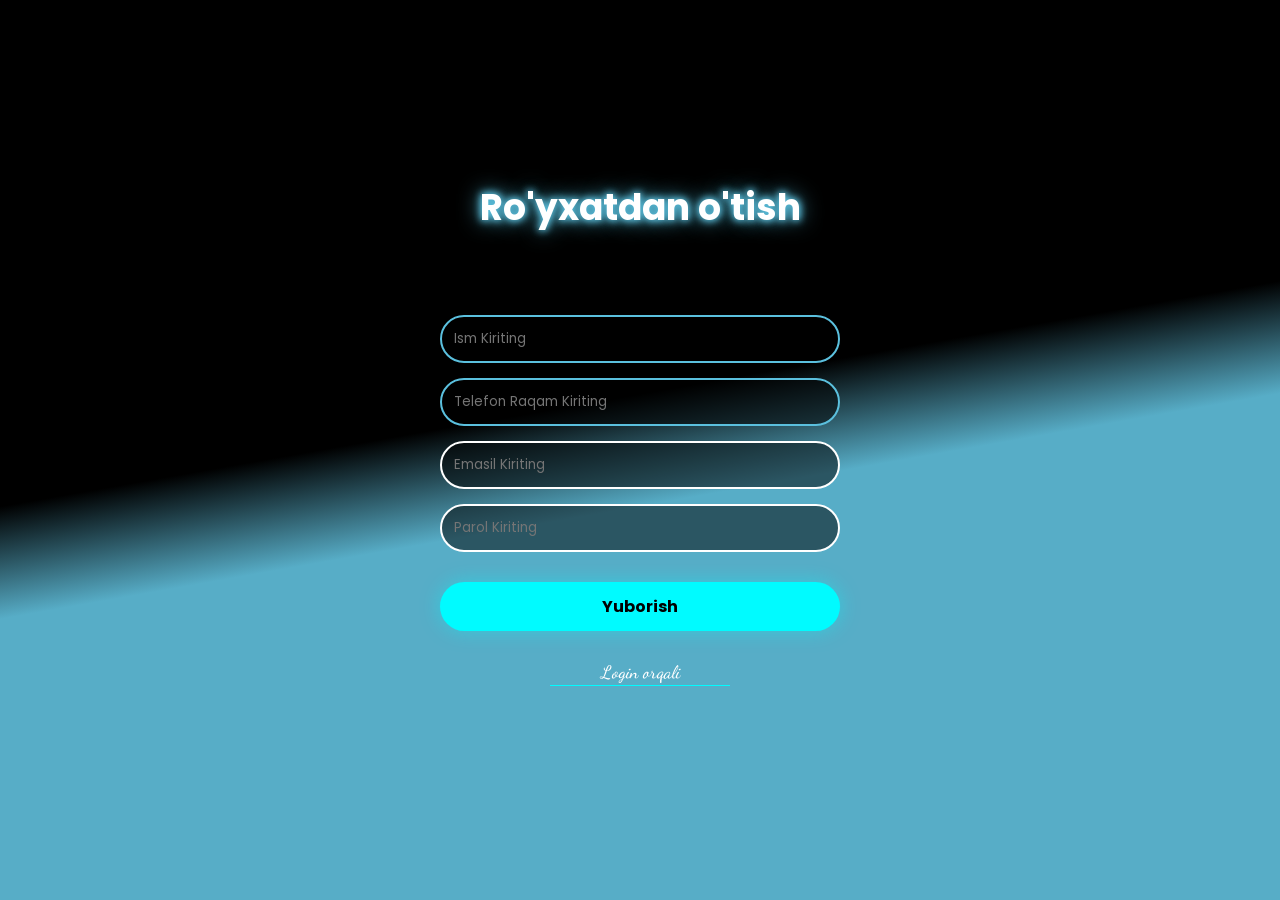
==== index.html @ faebd877 "First repo" ====
<!DOCTYPE html>
<html lang="en">
<head>
    <meta charset="UTF-8">
    <meta name="viewport" content="width=device-width, initial-scale=1.0">
    <title>Ro'yxat</title>
    <link rel="stylesheet" href="./style.css">
    <link rel="preconnect" href="https://fonts.googleapis.com">
    <link rel="preconnect" href="https://fonts.gstatic.com" crossorigin>
    <link href="https://fonts.googleapis.com/css2?family=Dancing+Script:wght@400..700&family=Poppins:ital,wght@0,100;0,200;0,300;0,400;0,500;0,600;0,700;0,800;0,900;1,100;1,200;1,300;1,400;1,500;1,600;1,700;1,800;1,900&display=swap" rel="stylesheet">
</head>
    <body>
        <div class="wrapper">
            <h1 class="title">Ro'yxatdan o'tish</h1>
            <form action="" class="form">
                <input type="text" placeholder="Ism Kiriting" required class="input">
                <input type="tel" placeholder="Telefon Raqam Kiriting" required class="input">
                <input type="email" placeholder="Emasil Kiriting" required class="input-1">
                <input type="password" placeholder="Parol Kiriting" required class="input-1">
                <button class="button">Yuborish</button>
                <a href="./login.html" class="link">Login orqali</a>
            </form>
        </div>
        <script src="./script.js"></script>
    </body>
    </html>
---- style.css ----
*{
    box-sizing: border-box;
    margin: 0;
    padding: 0;
}


body {
    height: 100vh;  /*rasmni to'lliq chozish */
    font-family: "Poppins";
    background: #000000;
    background: -webkit-linear-gradient(170deg, rgba(0, 0, 0, 1) 45%, rgba(87, 173, 199, 1) 55%);
    background: -moz-linear-gradient(170deg, rgba(0, 0, 0, 1) 45%, rgba(87, 173, 199, 1) 55%);
    background: linear-gradient(170deg, rgba(0, 0, 0, 1) 45%, rgba(87, 173, 199, 1) 55%);
    filter: progid:DXImageTransform.Microsoft.gradient(startColorstr="#000000", endColorstr="#57ADC7", GradientType=0);
}

.wrapper {
    display: flex;
    flex-direction: column;
    align-items: center;
    justify-content: center;
}
.title {
    font-family: Poppins;
    font-size: 36px;
    color: #fff;
    text-align: center;
    text-shadow: 0 0 7px #5bc0de, 0 0 10px #5bc0de, 0 0 21px #5bc0de, 0 0 42px #000;
    padding-top: 180px;
    padding-bottom: 80px;
}
.form {
    display: flex;
    flex-direction: column;
    gap: 15px;
    padding-bottom: 95.5px;
}
.form-1 {
    display: flex;
    flex-direction: column;
    gap: 15px;
}
.input {
    font-family: Poppins;
    width: 400px;
    max-width: 400px;
    padding: 12px;
    background: rgba(0, 0, 0, 0.5);
    border: 2px solid #5bc0de;
    border-radius: 28px;
    color: #fff;
    outline: none;
    transition: 0.3s;
}
.input:hover {
    font-family: Poppins;
    border-color: #fff;
    box-shadow: 0 0 18px #5bc0de;
}

.input-1 {
    font-family: Poppins;
    width: 400px;
    max-width: 400px;
    padding: 12px;
    background: rgba(0, 0, 0, 0.5);
    border: 2px solid #ffffff;
    border-radius: 28px;
    color: #fff;
    outline: none;
    transition: 0.3s;
}
.input-1:hover {
    font-family: Poppins;
    border-color: #000000;
    box-shadow: 0 0 18px #000000;
}
.button {
    font-family: Poppins;
    width: 400px;
    padding: 12px;
    margin-top: 15px;
    
    background-color: #00fbff; 
    color: #000000;
    border: none;
    border-radius: 25px;
    font-size: 16px;
    margin-bottom: 15px;
    font-weight: bold;
    box-shadow: 0 0 20px rgba(0, 251, 255, 0.4);
    transition: 0.3s;
}
.button:hover {
    background-color: #ffffff;
    box-shadow: 0 0 30px #00fbff;
    transform: scale(1.05);
}
.link {
    font-family: Dancing Script;
    width: 180px;
    margin-left: auto;
    margin-right: auto;
    color: #ffffff;
    text-align: center;
    text-decoration: none;
    font-size: 18px;
    font-weight: 500;
    border-bottom: 1px solid #00fbff;
    padding-bottom: 2px;
    transition: 0.3s;
}
.link:hover {
   transform: scale(1.2);
}
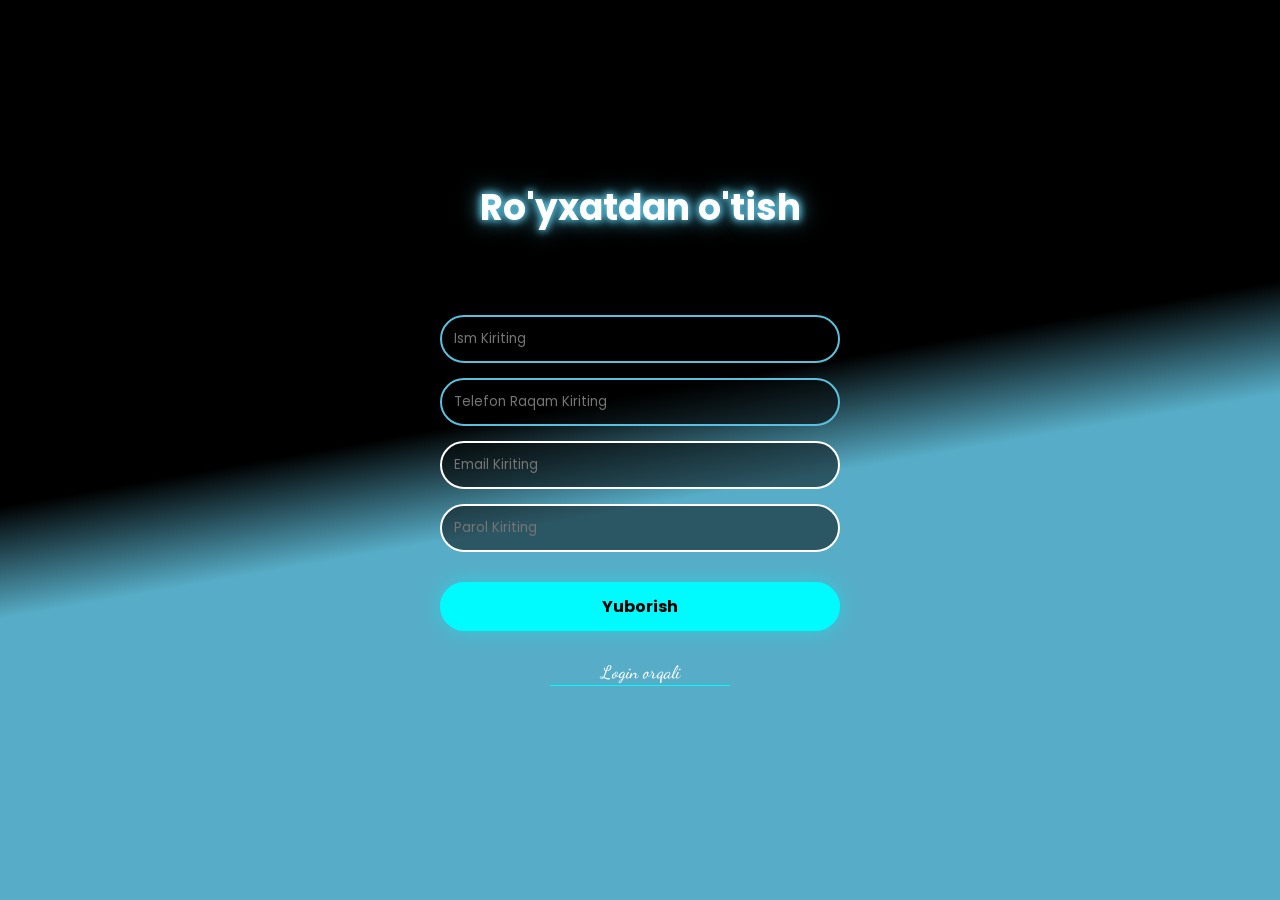
==== commit a3278782: "First repo" ====
--- a/index.html
+++ b/index.html
@@ -15,7 +15,7 @@
             <form action="" class="form">
                 <input type="text" placeholder="Ism Kiriting" required class="input">
                 <input type="tel" placeholder="Telefon Raqam Kiriting" required class="input">
-                <input type="email" placeholder="Emasil Kiriting" required class="input-1">
+                <input type="email" placeholder="Email Kiriting" required class="input-1">
                 <input type="password" placeholder="Parol Kiriting" required class="input-1">
                 <button class="button">Yuborish</button>
                 <a href="./login.html" class="link">Login orqali</a>
